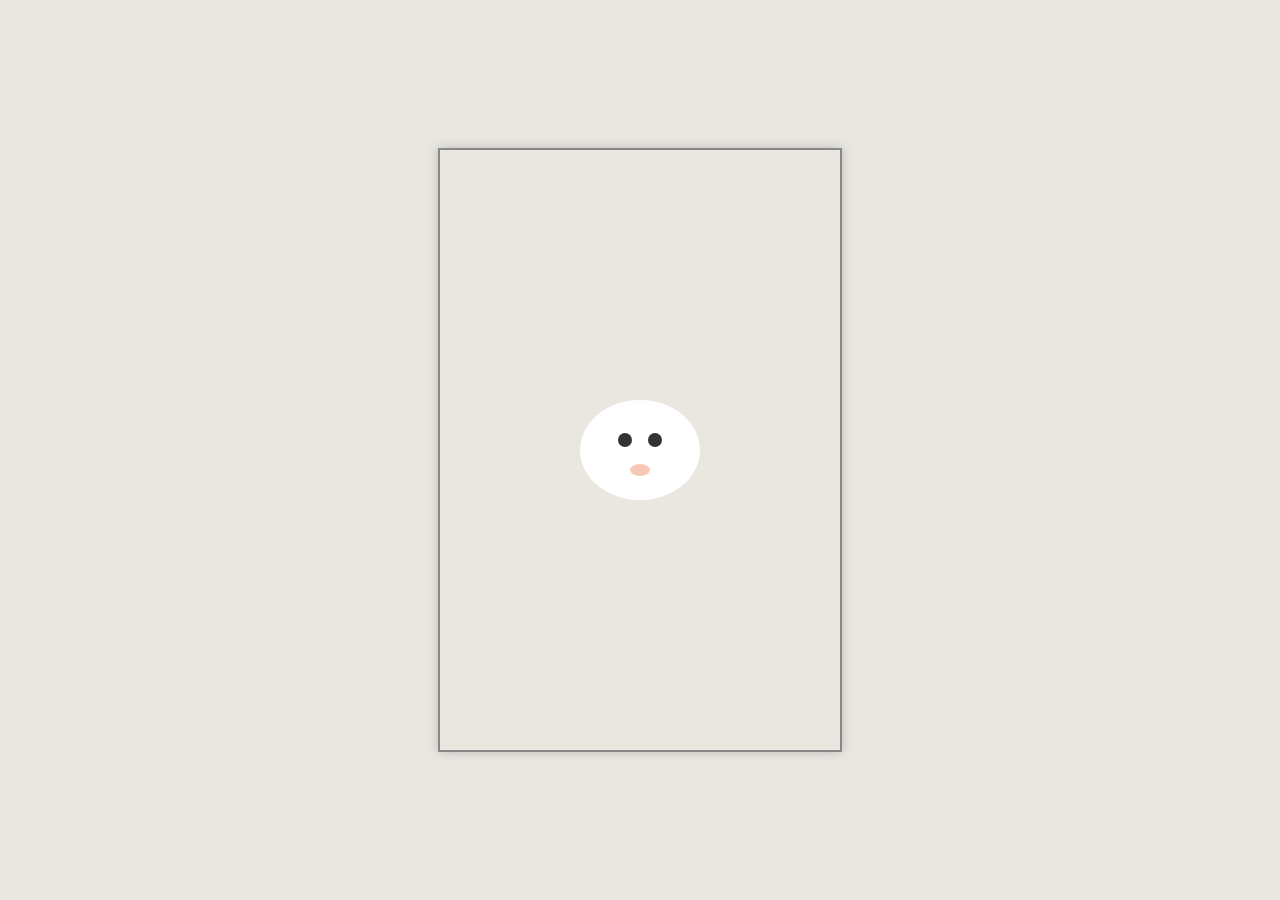
==== index.html @ bf69e0ad "Add initial project files" ====
<!DOCTYPE html>
<html lang="en">
<head>
  <meta charset="UTF-8">
  <title>Flappy Cat & The Broom Chase</title>
  <link rel="stylesheet" href="style.css">
</head>
<body>
  <canvas id="gameCanvas" width="400" height="600"></canvas>
  <script src="game.js"></script>
</body>
</html>
---- style.css ----
body {
  margin: 0;
  background: #e9e7e0;
  display: flex;
  justify-content: center;
  align-items: center;
  height: 100vh;
}
#gameCanvas {
  border: 2px solid #888;
  background: #e9e7e0;
  box-shadow: 0 0 10px #bbb;
}
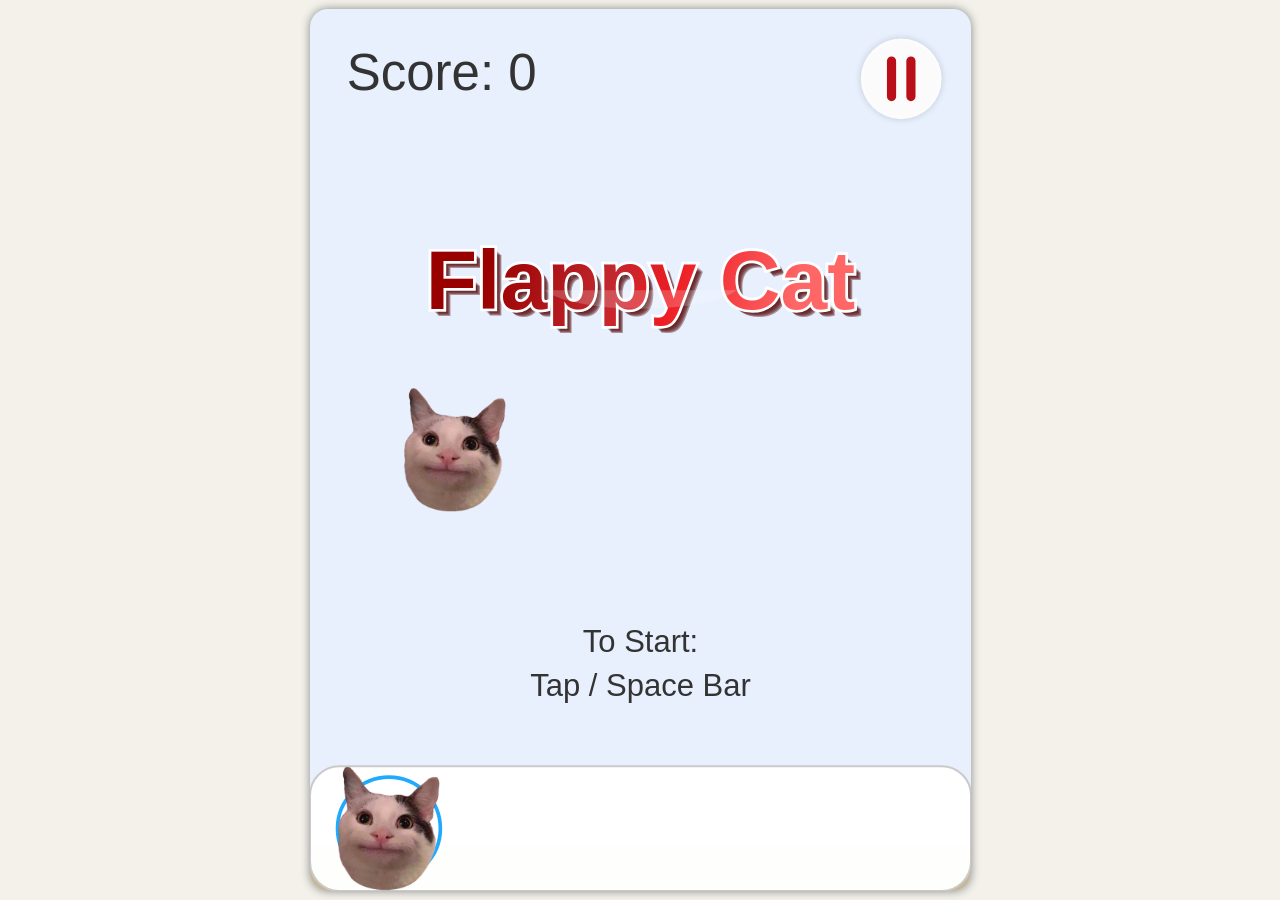
==== commit 1eddc750: "renaming game" ====
--- a/index.html
+++ b/index.html
@@ -2,7 +2,7 @@
 <html lang="en">
 <head>
   <meta charset="UTF-8">
-  <title>Flappy Cat & The Broom Chase</title>
+  <title>Flappy Cat</title>
   <link rel="stylesheet" href="style.css">
 </head>
 <body>
--- a/style.css
+++ b/style.css
@@ -1,13 +1,20 @@
 body {
+  background: #F3F1EA;
   margin: 0;
-  background: #e9e7e0;
+  min-height: 100vh;
+  min-width: 100vw;
   display: flex;
+  align-items: center;
   justify-content: center;
-  align-items: center;
-  height: 100vh;
+  touch-action: none;
 }
+
 #gameCanvas {
-  border: 2px solid #888;
-  background: #e9e7e0;
-  box-shadow: 0 0 10px #bbb;
+  background: #e8f0fe;
+  box-shadow: 0 0 10px #888;
+  display: block;
+  max-width: 98vw;
+  max-height: 98vh;
+  border-radius: 18px;
+  touch-action: none;
 }
